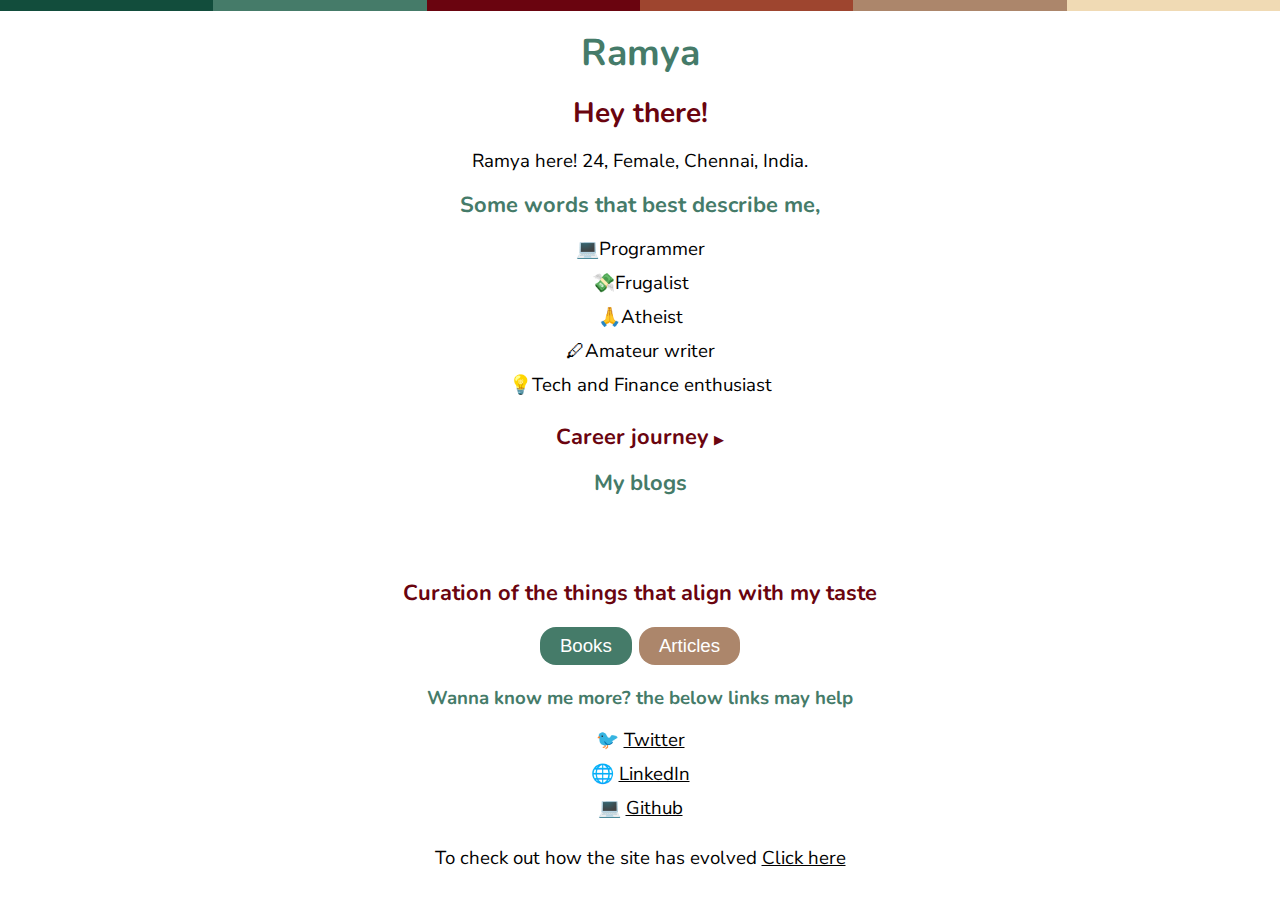
==== index.html @ 556908fb "File rename" ====
<!doctype html>
<html>
  <head>
    <meta content="width=device-width, initial-scale=1" name="viewport" />
    <title>Ramya</title>
    <link rel="preconnect" href="https://fonts.googleapis.com" />
    <link rel="preconnect" href="https://fonts.gstatic.com" crossorigin />
    <link rel="preconnect" href="https://fonts.googleapis.com" />
    <link rel="preconnect" href="https://fonts.gstatic.com" crossorigin />
    <link
      href="https://fonts.googleapis.com/css2?family=Nunito+Sans&family=Nunito:wght@700&display=swap"
      rel="stylesheet"
    />
    <link rel="stylesheet" type="text/css" href="css/styles.css" />
    <link rel="icon" type="image/x-icon" href="images/favicon.ico" />
    <script src="js/utils.js"></script>
  </head>
  <body>
    <div class="bar">
      <div class="segment"></div>
      <div class="segment"></div>
      <div class="segment"></div>
      <div class="segment"></div>
      <div class="segment"></div>
      <div class="segment"></div>
    </div>
    <div class="content">
      <a style="text-decoration: none; color: inherit" href="#"
        ><h1 class="heading-green">Ramya</h1></a
      >
      <h2 class="heading-brwn">Hey there!</h2>
      <p>Ramya here! 24, Female, Chennai, India.</p>
      <h3 class="heading-green">Some words that best describe me,</h3>
      <!-- //reversse -->
      <ul class="aboutme">
        <li>Programmer</li>
        <li>Frugalist</li>
        <li>Atheist</li>
        <li>Amateur writer</li>
        <li>Tech and Finance enthusiast</li>
      </ul>
      <h3 class="heading-brwn cjourney">
        Career journey
        <button type="button" id="collapsible">
          <span id="toggle-symbol">&#9654;</span>
        </button>
      </h3>
      <div id="collapsible-content">
        <ul class="career-journey">
          <li class="career">
            <div class="date">Present</div>
            <div class="title">
              Software engineer 2
              <a href="https://www.paypal.com/in/home">Paypal</a>
            </div>
            <div class="descr">Just started, will update!</div>
          </li>
          <li class="career">
            <div class="date">July 2022</div>
            <div class="title">
              Senior software engineer
              <a href="https://www.applieddatafinance.com/">ADF datascience</a>
            </div>
            <div class="descr">
              My first full time job, where i truly became a professional, best
              ever career start!
            </div>
          </li>
          <li class="career">
            <div class="date">Sep 2020</div>
            <div class="title">
              Engineering graduate <a href="https://www.ssn.edu.in/">SSNCE</a>
            </div>
            <div class="descr">
              Such a beautiful place SSN was. Where it all started. :')
            </div>
          </li>
          <li class="career">
            <div class="date">Dec 2019</div>
            <div class="title">
              Software engineer intern -
              <a href="https://careers.caterpillar.com/en/">Caterpillar</a>
            </div>
            <div class="descr">
              A bird's eye view on how my SDE career will be.
            </div>
          </li>
        </ul>
      </div>
      <h3 class="heading-green" id="my-blogs">My blogs</h3>
      <div id="rss-feed">
        <div class="loader"></div>
      </div>
      <h3 class="heading-brwn">
        Curation of the things that align with my taste
      </h3>
      <div class="skills">
        <a style="text-decoration: none" href="books.html">Books</a>
        <a style="text-decoration: none" href="curationofblogs.html"
          >Articles</a
        >
      </div>
      <h4 class="heading-green">
        Wanna know me more? the below links may help
      </h4>
      <ul class="contact-links">
        <li>
          <a style="color: inherit" href="https://twitter.com/aymar_99"
            >Twitter</a
          >
        </li>
        <li>
          <a style="color: inherit" href="https://www.linkedin.com/in/aymar99/"
            >LinkedIn</a
          >
        </li>
        <li>
          <a style="color: inherit" href="https://github.com/aymar99">Github</a>
        </li>
      </ul>
      <p style="margin-top: 1rem">
        To check out how the site has evolved
        <a href="changelog.html">Click here</a>
      </p>
    </div>
  </body>
  <script type="text/javascript" src="js/index.js"></script>
</html>
---- css/styles.css ----
:root {
  --dark-backboard-color: #124d3c;
  --light-backboard-color: #457b69;
  --oxblood-color: #6a040f;
  --dark-oxblood-color: #9e452f;
  --dark-tan-color: #ac866b;
  --light-grain-color: #f0dab4;
}

body {
  margin: 0;
  padding: 0;
  font-family: "Nunito Sans", sans-serif;
  font-size: 14pt;
  text-align: center;
  --color: rgba(30, 30, 30);
  --bgColor: #ffff;
  padding-bottom: 1rem;
}

.content {
  margin: auto;
  width: 92%;
  padding-left: 3%;
  padding-right: 3%;
}
ul {
  list-style: none;
  padding: 0;
  margin: 0;
}

a {
  color: inherit;
}

.contact-links li:nth-child(1)::before {
  content: "\1F426";
}

.contact-links li:nth-child(2)::before {
  content: "\1F310";
}

.contact-links li:nth-child(3)::before {
  content: "\1F4BB";
}

.aboutme li:nth-child(1)::before {
  content: "\1F4BB";
}

.aboutme li:nth-child(2)::before {
  content: "\1F4B8";
}

.aboutme li:nth-child(3)::before {
  content: "\1F64F";
}

.aboutme li:nth-child(4)::before {
  content: "\1F58A";
}

.aboutme li:nth-child(5)::before {
  content: "\1F4A1";
}

.skills {
  display: flex;
  margin: auto;
}

.skills a {
  box-shadow: 0.1rem 0.1rem white;
  color: white;
  padding: 8px 20px;
  font-family: Arial;
  border-radius: 1rem;
  background-color: var(--light-backboard-color);
  margin: 0.2rem auto;
  text-align: center;
  display: table-cell;
  vertical-align: middle;
}

.label_info {
  box-shadow: 0.1rem 0.1rem white;
  color: white;
  padding: 4px 15px;
  font-family: Arial;
  border-radius: 1rem;
  background-color: var(--light-backboard-color);
  margin: 0.2rem auto;
  text-align: center;
  margin-left: 1rem;
  font-size: 12pt;
}

.skills a:nth-child(2n) {
  color: white;
  background-color: var(--dark-tan-color);
}

.skills a:hover {
  box-shadow: 0 0 11px rgba(33, 33, 33, 0.3);
}

.bar {
  display: flex;
}

.segment {
  height: 0.7rem;
  flex-grow: 1;
}

.heading-green {
  width: 100%;
  text-align: center;
  color: var(--light-backboard-color);
  font-family: "Nunito", sans-serif;
  margin-bottom: 1rem;
  margin-top: 1rem;
}

.heading-brwn {
  width: 100%;
  text-align: center;
  color: var(--oxblood-color);
  font-family: "Nunito", sans-serif;
  margin-bottom: 1rem;
  margin-top: 1rem;
}

.heading-lbrwn {
  width: 100%;
  text-align: center;
  color: var(--dark-tan-color);
  font-family: "Nunito", sans-serif;
  margin-bottom: 1rem;
  margin-top: 1rem;
}

.bg-green {
  background-color: var(--light-backboard-color);
}

.bg-lbrwn {
  background-color: var(--dark-oxblood-color);
}

.bg-lgrain {
  background-color: var(--light-grain-color);
  color: black;
}

.bg-dtan {
  background-color: var(--dark-tan-color);
}

.segment:nth-child(1) {
  background-color: var(--dark-backboard-color); /* Dark Blackboard */
}

.segment:nth-child(2) {
  background-color: var(--light-backboard-color); /* Light Blackboard */
}

.segment:nth-child(3) {
  background-color: var(--oxblood-color); /* Oxblood */
}

.segment:nth-child(4) {
  background-color: var(--dark-oxblood-color); /* Dark Oxblood */
}

.segment:nth-child(5) {
  background-color: var(--dark-tan-color); /* Dark Tan */
}

.segment:nth-child(6) {
  background-color: var(--light-grain-color); /* Light Grain */
}

*,
*::before,
*::after {
  margin: 0;
  padding: 0;
  box-sizing: border-box;
}

.career-journey {
  --col-gap: 2rem;
  --row-gap: 2rem;
  --line-w: 0.25rem;
  display: grid;
  grid-template-columns: var(--line-w) 1fr;
  grid-auto-columns: max-content;
  column-gap: var(--col-gap);
  list-style: none;
  width: min(60rem, 90%);
  margin-inline: auto;
  padding-left: 0;
}

/* line */
.career-journey::before {
  content: "";
  grid-column: 1;
  grid-row: 1 / span 20;
  background: rgb(225, 225, 225);
  border-radius: calc(var(--line-w) / 2);
}

/* columns*/

/* row gaps */
.career-journey li:not(:last-child) {
  margin-bottom: var(--row-gap);
}

/* card */
.career-journey li {
  grid-column: 2;
  --inlineP: 1.5rem;
  margin-inline: var(--inlineP);
  grid-row: span 2;
  display: grid;
  grid-template-rows: min-content min-content min-content;
}

/* date */
.career-journey li .date {
  --dateH: 3rem;
  height: var(--dateH);
  margin-inline: calc(var(--inlineP) * -1);

  text-align: center;

  color: white;
  font-size: 1.25rem;
  font-weight: 700;

  display: grid;
  place-content: center;
  position: relative;

  border-radius: calc(var(--dateH) / 2) 0 0 calc(var(--dateH) / 2);
}

.career-journey li:nth-child(4) .date {
  background-color: var(--light-backboard-color);
  --accent-color: var(--light-backboard-color);
}

.career-journey li:nth-child(3) .date {
  background-color: var(--dark-tan-color);
  --accent-color: var(--dark-tan-color);
}

.career-journey li:nth-child(2) .date {
  background-color: var(--oxblood-color);
  --accent-color: var(--oxblood-color);
}

.career-journey li:nth-child(1) .date {
  background-color: var(--dark-backboard-color);
  --accent-color: var(--dark-backboard-color);
}

/* date flap */
.career-journey li .date::before {
  content: "";
  width: var(--inlineP);
  aspect-ratio: 1;
  background: var(--accent-color);
  background-image: linear-gradient(rgba(0, 0, 0, 0.2) 100%, transparent);
  position: absolute;
  top: 100%;

  clip-path: polygon(0 0, 100% 0, 0 100%);
  right: 0;
}

/* circle */
.career-journey li .date::after {
  content: "";
  position: absolute;
  width: 2rem;
  aspect-ratio: 1;
  background: var(--bgColor);
  border: 0.3rem solid var(--accent-color);
  border-radius: 50%;
  top: 50%;

  transform: translate(50%, -50%);
  right: calc(100% + var(--col-gap) + var(--line-w) / 2);
}

/* title descr */
.career-journey li .title,
.career-journey li .descr {
  background: var(--bgColor);
  position: relative;
  padding-inline: 1.5rem;
}
.career-journey li .title {
  overflow: hidden;
  padding-block-start: 1.5rem;
  padding-block-end: 1rem;
  font-weight: 500;
}
.career-journey li .descr {
  padding-block-end: 1.5rem;
  font-weight: 300;
}

/* shadows */
.career-journey li .title::before,
.career-journey li .descr::before {
  content: "";
  position: absolute;
  width: 90%;
  height: 0.5rem;
  background: rgba(0, 0, 0, 0.5);
  left: 50%;
  border-radius: 50%;
  filter: blur(4px);
  transform: translate(-50%, 50%);
}
.career-journey li .title::before {
  bottom: calc(100% + 0.125rem);
}

.career-journey li .descr::before {
  z-index: -1;
  bottom: 0.25rem;
}

.blog li:not(:last-child) {
  margin-bottom: 10px;
}

@media screen and (min-width: 30rem) {
  .skills {
    width: 60%;
  }
  .content {
    margin: auto;
    width: 70%;
  }
}

@media screen and (min-width: 40rem) {
  .skills {
    width: 50%;
  }
  .content {
    margin: auto;
    width: 60%;
  }
}

@media screen and (min-width: 55rem) {
  .skills {
    width: 35%;
  }
  .content {
    margin: auto;
    width: 70%;
  }
  .career-journey {
    grid-template-columns: 1fr var(--line-w) 1fr;
  }
  .career-journey::before {
    grid-column: 2;
  }
  .career-journey li:nth-child(odd) {
    grid-column: 1;
  }
  .career-journey li:nth-child(even) {
    grid-column: 3;
  }

  /* start second card */
  .career-journey li:nth-child(2) {
    grid-row: 2/4;
  }

  .career-journey li:nth-child(odd) .date::before {
    clip-path: polygon(0 0, 100% 0, 100% 100%);
    left: 0;
  }

  .career-journey li:nth-child(odd) .date::after {
    transform: translate(-50%, -50%);
    left: calc(100% + var(--col-gap) + var(--line-w) / 2);
  }
  .career-journey li:nth-child(odd) .date {
    border-radius: 0 calc(var(--dateH) / 2) calc(var(--dateH) / 2) 0;
  }
}

@media screen and (min-width: 65rem) {
  .content {
    margin: auto;
    width: 65%;
  }

  .career-journey {
    grid-template-columns: 1fr var(--line-w) 1fr;
  }
  .career-journey::before {
    grid-column: 2;
  }
  .career-journey li:nth-child(odd) {
    grid-column: 1;
  }
  .career-journey li:nth-child(even) {
    grid-column: 3;
  }

  /* start second card */
  .career-journey li:nth-child(2) {
    grid-row: 2/4;
  }

  .career-journey li:nth-child(odd) .date::before {
    clip-path: polygon(0 0, 100% 0, 100% 100%);
    left: 0;
  }

  .career-journey li:nth-child(odd) .date::after {
    transform: translate(-50%, -50%);
    left: calc(100% + var(--col-gap) + var(--line-w) / 2);
  }
  .career-journey li:nth-child(odd) .date {
    border-radius: 0 calc(var(--dateH) / 2) calc(var(--dateH) / 2) 0;
  }
}

@media screen and (min-width: 75rem) {
  .content {
    margin: auto;
    width: 60%;
  }
  .skills {
    width: 30%;
  }
  .career-journey {
    grid-template-columns: 1fr var(--line-w) 1fr;
  }
  .career-journey::before {
    grid-column: 2;
  }
  .career-journey li:nth-child(odd) {
    grid-column: 1;
  }
  .career-journey li:nth-child(even) {
    grid-column: 3;
  }

  /* start second card */
  .career-journey li:nth-child(2) {
    grid-row: 2/4;
  }

  .career-journey li:nth-child(odd) .date::before {
    clip-path: polygon(0 0, 100% 0, 100% 100%);
    left: 0;
  }

  .career-journey li:nth-child(odd) .date::after {
    transform: translate(-50%, -50%);
    left: calc(100% + var(--col-gap) + var(--line-w) / 2);
  }
  .career-journey li:nth-child(odd) .date {
    border-radius: 0 calc(var(--dateH) / 2) calc(var(--dateH) / 2) 0;
  }
}

/* Style the button that is used to open and close the collapsible content */
#collapsible {
  background-color: var(--bgColor);
  cursor: pointer;
  border: none;
  outline: none;
}

/* Style the collapsible content. Note: hidden by default */
#collapsible-content {
  display: none;
  overflow: hidden;
}

.cjourney span {
  color: var(--oxblood-color);
}

img {
  max-width: 100%;
  height: auto;
  width: 100%;
  vertical-align: middle;
  box-sizing: inherit;
}

#inputSearchParam {
  width: 100%;
  box-sizing: border-box;
  border: 2px solid #ccc;
  border-radius: 4px;
  font-size: 16px;
  background-color: white;
  padding: 12px 20px 12px 40px;
}

li {
  padding-bottom: 0.5rem;
}
.loader {
  transform: rotateZ(45deg);
  perspective: 1000px;
  border-radius: 50%;
  width: 48px;
  height: 48px;
  color: var(--oxblood-color);
  margin: auto;
  margin-bottom: 1rem;
}
.loader:before,
.loader:after {
  content: "";
  display: block;
  position: absolute;
  top: 0;
  left: 0;
  width: inherit;
  height: inherit;
  border-radius: 50%;
  transform: rotateX(70deg);
  animation: 1s spin linear infinite;
}
.loader:after {
  color: var(--light-grain-color);
  transform: rotateY(70deg);
  animation-delay: 0.4s;
}

@keyframes rotate {
  0% {
    transform: translate(-50%, -50%) rotateZ(0deg);
  }
  100% {
    transform: translate(-50%, -50%) rotateZ(360deg);
  }
}

@keyframes rotateccw {
  0% {
    transform: translate(-50%, -50%) rotate(0deg);
  }
  100% {
    transform: translate(-50%, -50%) rotate(-360deg);
  }
}

@keyframes spin {
  0%,
  100% {
    box-shadow: 0.2em 0px 0 0px currentcolor;
  }
  12% {
    box-shadow: 0.2em 0.2em 0 0 currentcolor;
  }
  25% {
    box-shadow: 0 0.2em 0 0px currentcolor;
  }
  37% {
    box-shadow: -0.2em 0.2em 0 0 currentcolor;
  }
  50% {
    box-shadow: -0.2em 0 0 0 currentcolor;
  }
  62% {
    box-shadow: -0.2em -0.2em 0 0 currentcolor;
  }
  75% {
    box-shadow: 0px -0.2em 0 0 currentcolor;
  }
  87% {
    box-shadow: 0.2em -0.2em 0 0 currentcolor;
  }
}
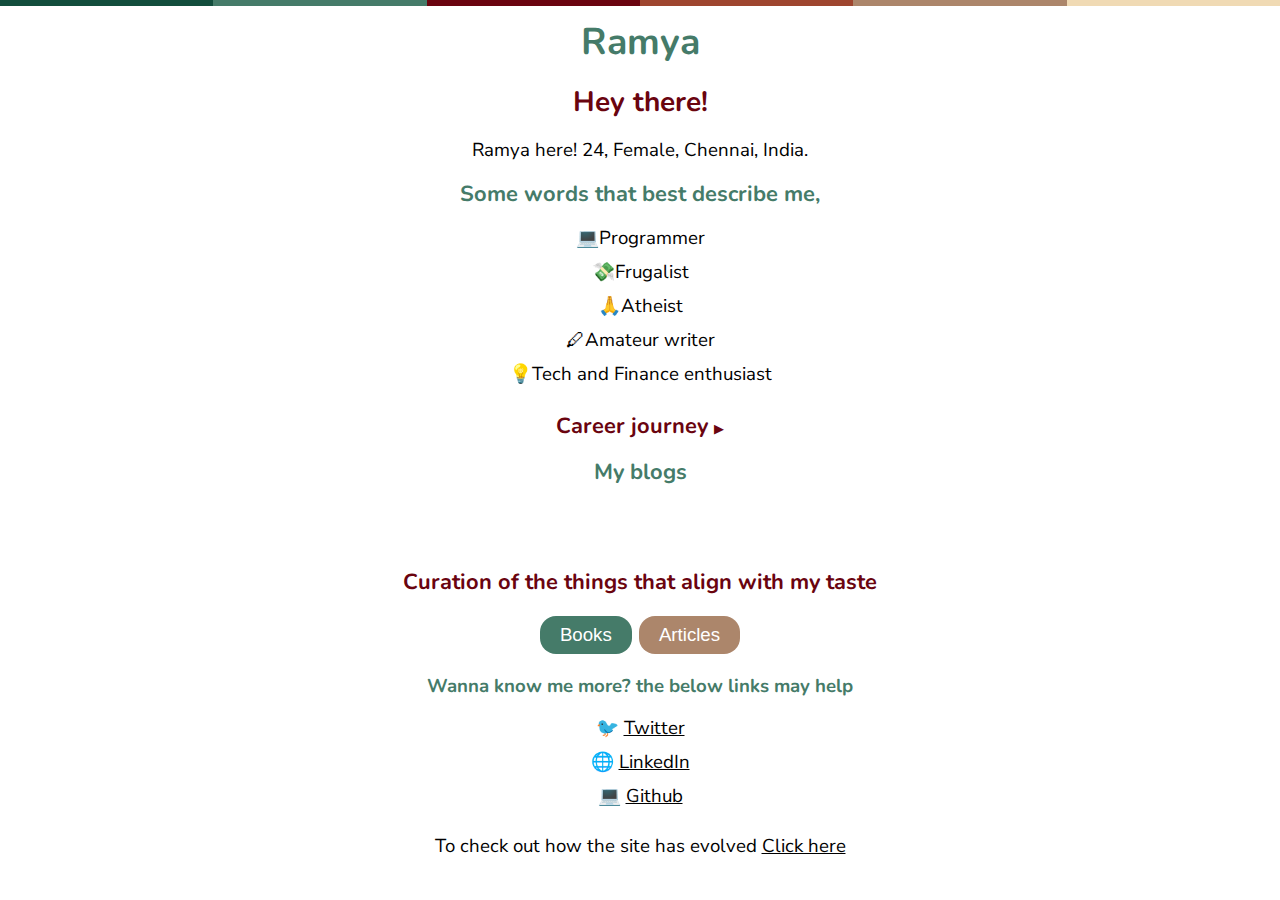
==== commit 826256a9: "feature scroll progress indicator impl (#22)" ====
--- a/index.html
+++ b/index.html
@@ -13,16 +13,17 @@
     />
     <link rel="stylesheet" type="text/css" href="css/styles.css" />
     <link rel="icon" type="image/x-icon" href="images/favicon.ico" />
-    <script src="js/utils.js"></script>
   </head>
   <body>
-    <div class="bar">
-      <div class="segment"></div>
-      <div class="segment"></div>
-      <div class="segment"></div>
-      <div class="segment"></div>
-      <div class="segment"></div>
-      <div class="segment"></div>
+    <div class="nav">
+      <div class="bar">
+        <div class="segment"></div>
+        <div class="segment"></div>
+        <div class="segment"></div>
+        <div class="segment"></div>
+        <div class="segment"></div>
+        <div class="segment"></div>
+      </div>
     </div>
     <div class="content">
       <a style="text-decoration: none; color: inherit" href="#"
@@ -125,4 +126,5 @@
     </div>
   </body>
   <script type="text/javascript" src="js/index.js"></script>
+  <script src="js/utils.js"></script>
 </html>
--- a/css/styles.css
+++ b/css/styles.css
@@ -23,6 +23,7 @@
   width: 92%;
   padding-left: 3%;
   padding-right: 3%;
+  overflow: auto;
 }
 ul {
   list-style: none;
@@ -106,12 +107,18 @@
   box-shadow: 0 0 11px rgba(33, 33, 33, 0.3);
 }
 
+.nav {
+  position: fixed;
+  width: 100%;
+  z-index: 100;
+}
+
 .bar {
   display: flex;
 }
 
 .segment {
-  height: 0.7rem;
+  height: 0.4rem;
   flex-grow: 1;
 }
 
@@ -594,3 +601,21 @@
     box-shadow: 0.2em -0.2em 0 0 currentcolor;
   }
 }
+
+#scroll-progress {
+  position: fixed;
+  top: 0;
+  width: 0%;
+  height: 0.4rem;
+  background: linear-gradient(
+    to right,
+    var(--light-grain-color),
+    var(--dark-backboard-color),
+    var(--light-backboard-color),
+    var(--oxblood-color),
+    var(--dark-oxblood-color),
+    var(--light-grain-color)
+  );
+  z-index: 10000;
+  display: none;
+}
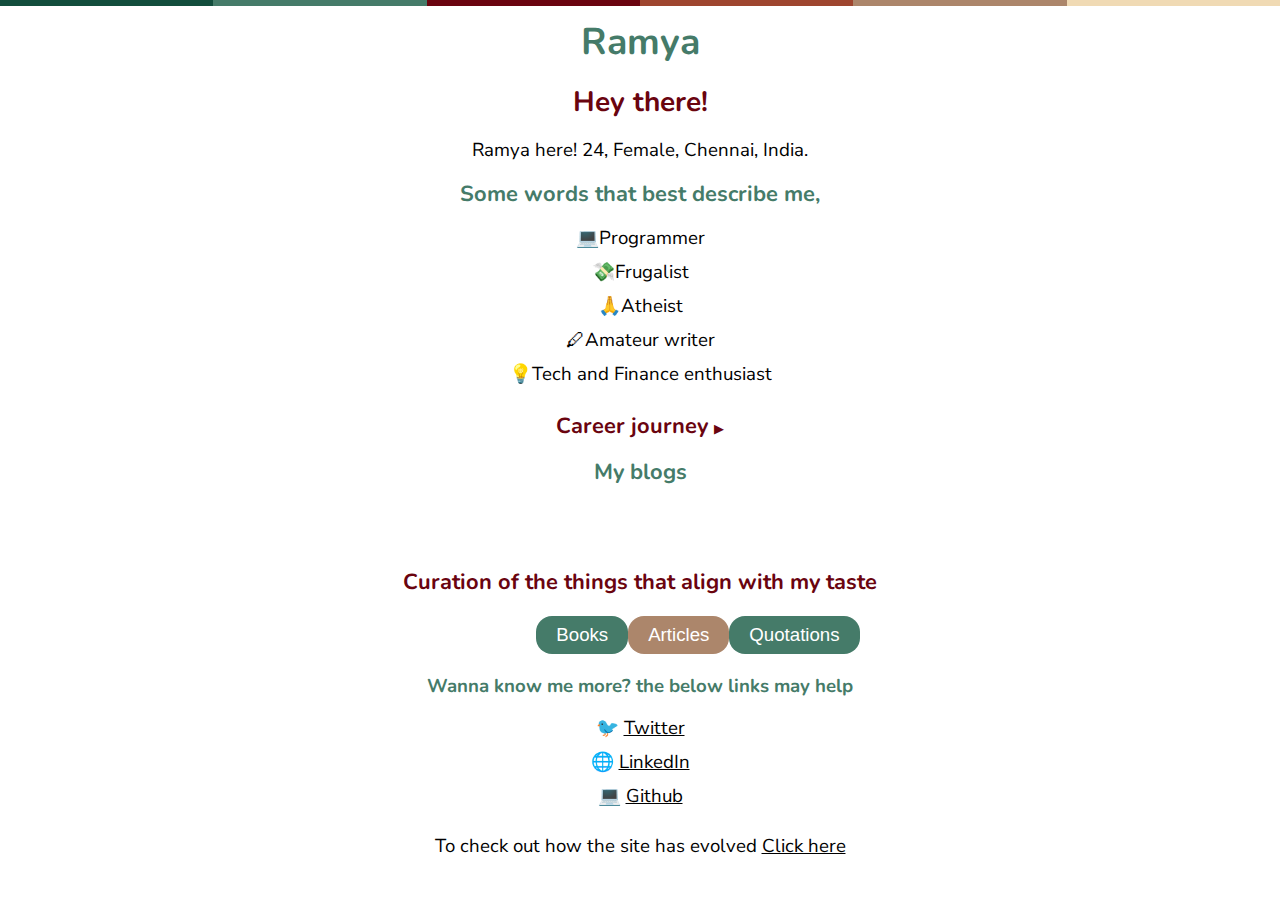
==== commit 35492d30: "Add quotes curation page" ====
--- a/index.html
+++ b/index.html
@@ -100,6 +100,7 @@
         <a style="text-decoration: none" href="curationofblogs.html"
           >Articles</a
         >
+        <a style="text-decoration: none" href="quotations.html">Quotations</a>
       </div>
       <h4 class="heading-green">
         Wanna know me more? the below links may help
--- a/css/styles.css
+++ b/css/styles.css
@@ -606,7 +606,7 @@
   position: fixed;
   top: 0;
   width: 0%;
-  height: 0.4rem;
+  height: 0.2rem;
   background: linear-gradient(
     to right,
     var(--light-grain-color),
@@ -619,3 +619,14 @@
   z-index: 10000;
   display: none;
 }
+
+blockquote {
+  margin: 1rem;
+}
+
+blockquote p {
+  padding: 15px;
+  background: #eee;
+  border-radius: 5px;
+  color: #484848;
+}
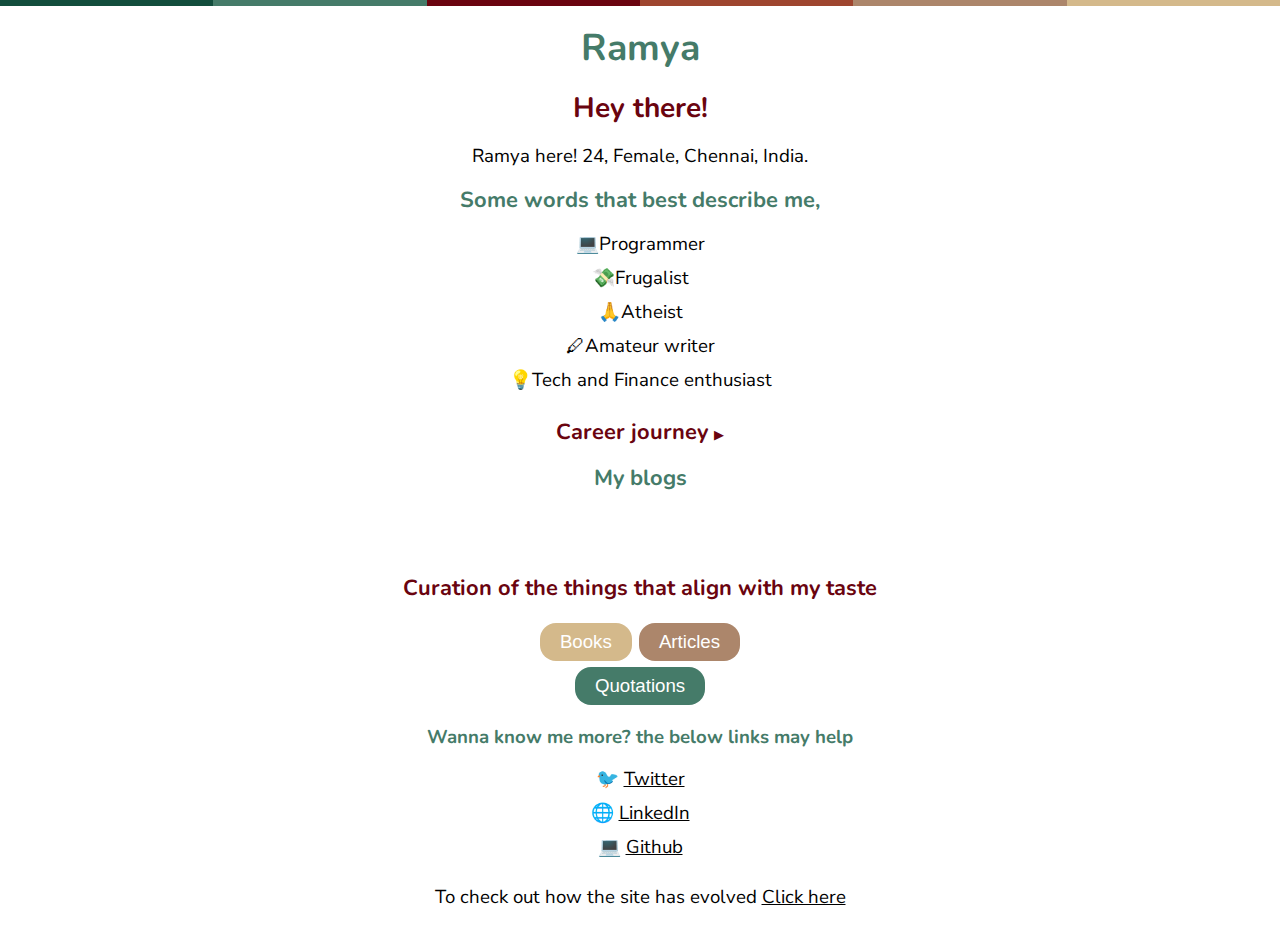
==== commit d82cc460: "Fix bug, alter css" ====
--- a/index.html
+++ b/index.html
@@ -96,11 +96,27 @@
         Curation of the things that align with my taste
       </h3>
       <div class="skills">
-        <a style="text-decoration: none" href="books.html">Books</a>
-        <a style="text-decoration: none" href="curationofblogs.html"
+        <a
+          style="
+            text-decoration: none;
+            background-color: var(--light-grain-color);
+          "
+          href="books.html"
+          >Books</a
+        >
+        <a
+          style="text-decoration: none; background-color: var(--dark-tan-color)"
+          href="curationofblogs.html"
           >Articles</a
         >
-        <a style="text-decoration: none" href="quotations.html">Quotations</a>
+        <a
+          style="
+            text-decoration: none;
+            background-color: var(--light-backboard-color);
+          "
+          href="quotations.html"
+          >Quotations</a
+        >
       </div>
       <h4 class="heading-green">
         Wanna know me more? the below links may help
--- a/css/styles.css
+++ b/css/styles.css
@@ -4,7 +4,7 @@
   --oxblood-color: #6a040f;
   --dark-oxblood-color: #9e452f;
   --dark-tan-color: #ac866b;
-  --light-grain-color: #f0dab4;
+  --light-grain-color: #d4b98b;
 }
 
 body {
@@ -69,6 +69,7 @@
 
 .skills {
   display: flex;
+  flex-wrap: wrap;
   margin: auto;
 }
 
@@ -78,7 +79,6 @@
   padding: 8px 20px;
   font-family: Arial;
   border-radius: 1rem;
-  background-color: var(--light-backboard-color);
   margin: 0.2rem auto;
   text-align: center;
   display: table-cell;
@@ -100,7 +100,6 @@
 
 .skills a:nth-child(2n) {
   color: white;
-  background-color: var(--dark-tan-color);
 }
 
 .skills a:hover {
@@ -108,7 +107,6 @@
 }
 
 .nav {
-  position: fixed;
   width: 100%;
   z-index: 100;
 }
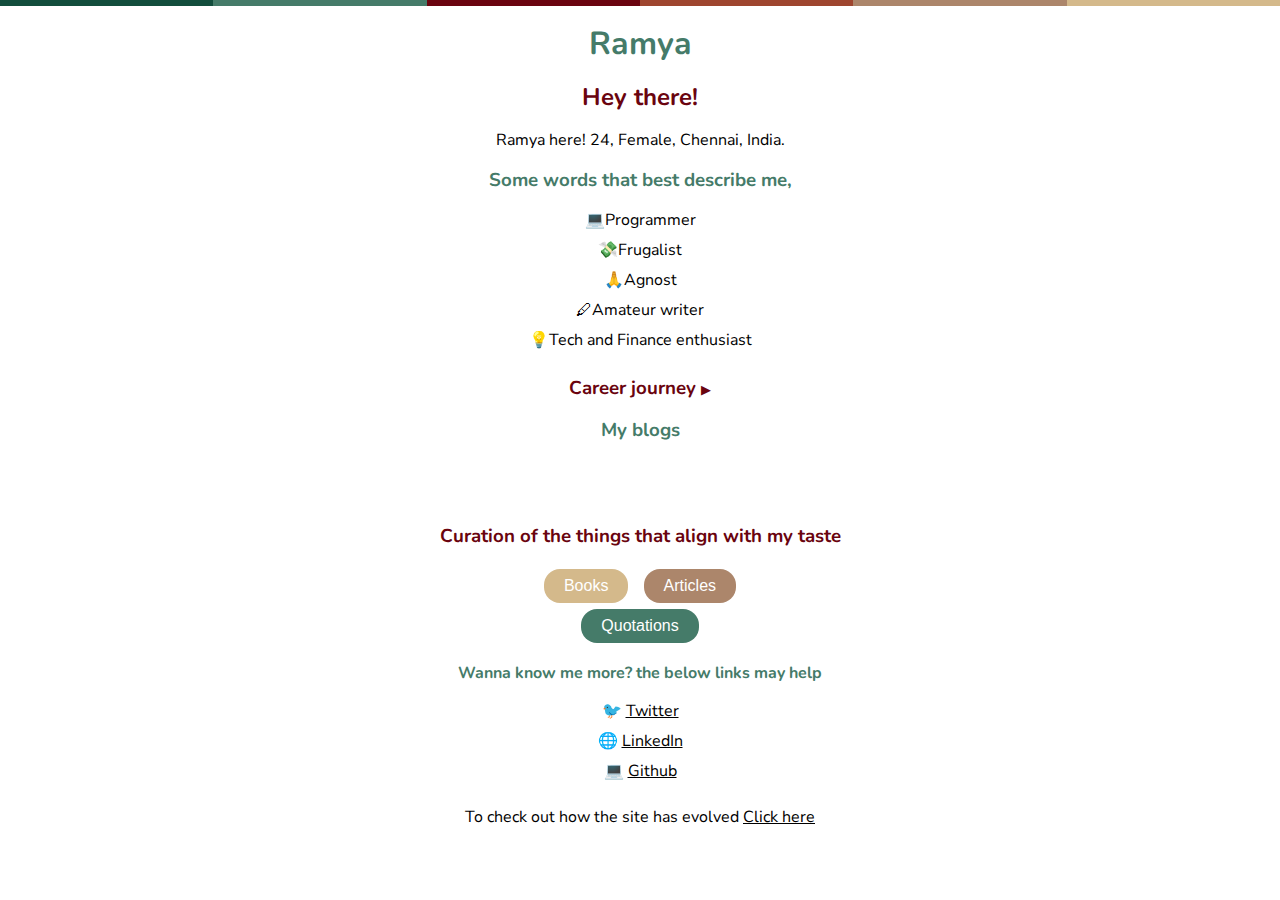
==== commit 98c371f1: "Update width and content" ====
--- a/index.html
+++ b/index.html
@@ -36,13 +36,13 @@
       <ul class="aboutme">
         <li>Programmer</li>
         <li>Frugalist</li>
-        <li>Atheist</li>
+        <li>Agnost</li>
         <li>Amateur writer</li>
         <li>Tech and Finance enthusiast</li>
       </ul>
       <h3 class="heading-brwn cjourney">
         Career journey
-        <button type="button" id="collapsible">
+        <button type="button" class="collapsible" id="collapsible">
           <span id="toggle-symbol">&#9654;</span>
         </button>
       </h3>
--- a/css/styles.css
+++ b/css/styles.css
@@ -7,15 +7,27 @@
   --light-grain-color: #d4b98b;
 }
 
+html, body {
+  margin: 0;
+  padding: 0;
+  height: 100%;
+}
+
 body {
   margin: 0;
   padding: 0;
   font-family: "Nunito Sans", sans-serif;
-  font-size: 14pt;
+  font-size: 1rem;
   text-align: center;
   --color: rgba(30, 30, 30);
   --bgColor: #ffff;
   padding-bottom: 1rem;
+}
+
+@media (min-width: 1500px) {
+  body {
+    font-size: 1.3rem;
+  }
 }
 
 .content {
@@ -24,6 +36,7 @@
   padding-left: 3%;
   padding-right: 3%;
   overflow: auto;
+  padding-bottom: 2rem;
 }
 ul {
   list-style: none;
@@ -86,6 +99,7 @@
 }
 
 .label_info {
+  cursor: pointer;
   box-shadow: 0.1rem 0.1rem white;
   color: white;
   padding: 4px 15px;
@@ -157,7 +171,6 @@
 
 .bg-lgrain {
   background-color: var(--light-grain-color);
-  color: black;
 }
 
 .bg-dtan {
@@ -487,21 +500,18 @@
 }
 
 /* Style the button that is used to open and close the collapsible content */
-#collapsible {
+.collapsible {
   background-color: var(--bgColor);
   cursor: pointer;
   border: none;
   outline: none;
+  color: var(--oxblood-color);
 }
 
 /* Style the collapsible content. Note: hidden by default */
 #collapsible-content {
   display: none;
   overflow: hidden;
-}
-
-.cjourney span {
-  color: var(--oxblood-color);
 }
 
 img {
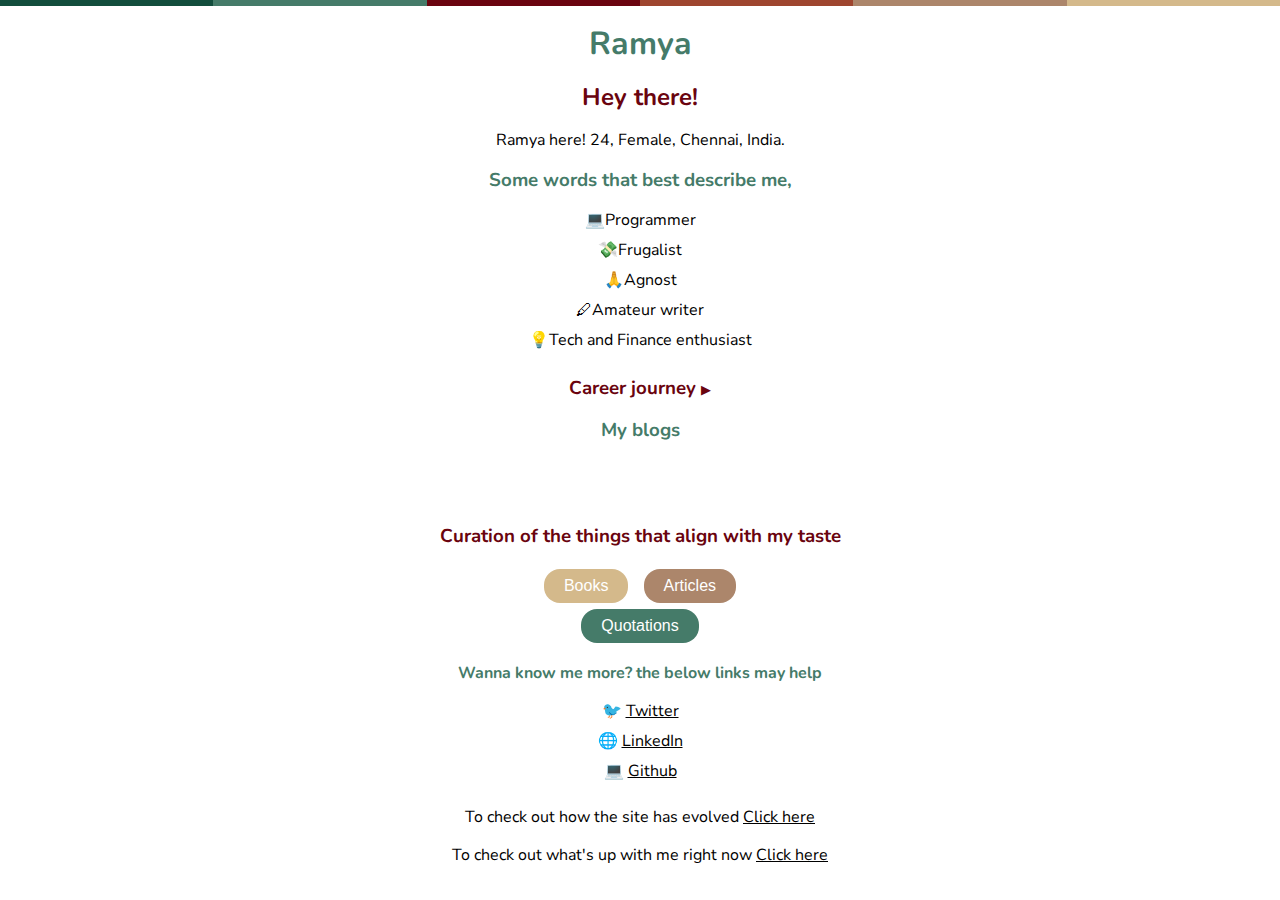
==== commit 908abf8b: "Created now page!" ====
--- a/index.html
+++ b/index.html
@@ -140,6 +140,10 @@
         To check out how the site has evolved
         <a href="changelog.html">Click here</a>
       </p>
+      <p style="margin-top: 1rem">
+        To check out what's up with me right now
+        <a href="now/index.html">Click here</a>
+      </p>
     </div>
   </body>
   <script type="text/javascript" src="js/index.js"></script>
